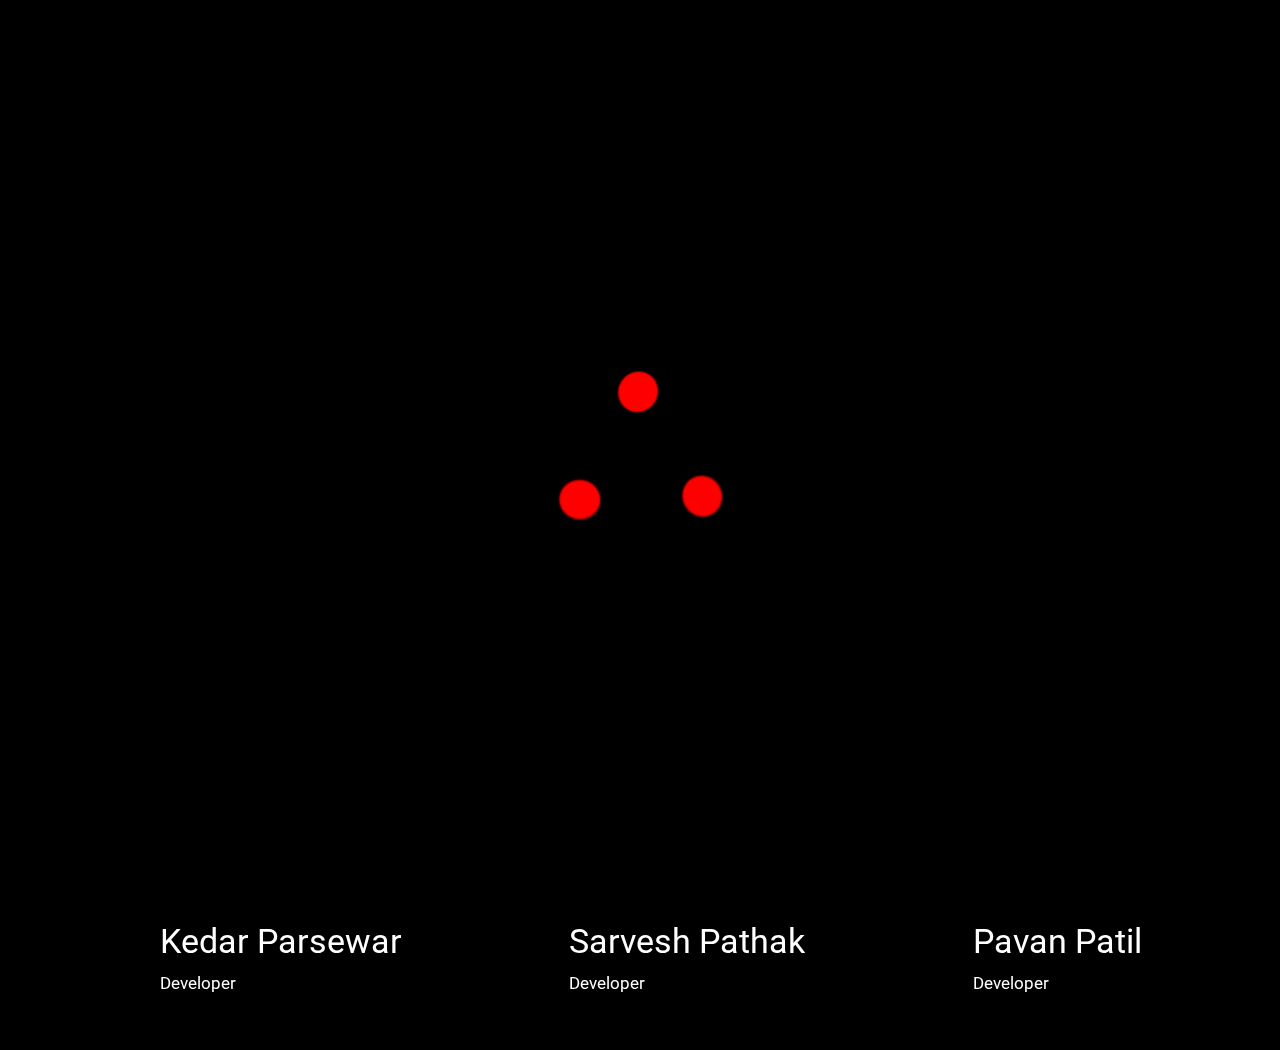
==== team.html @ d4833f55 "Add files via upload" ====
<html>
    <meta name="viewport" content="width=device-width, initial-scale=1.0">
    <meta http-equiv="X-UA-Compatible" content="ie=edge">
    <title>TEDx MITAOE</title>
    <link rel="shortcut icon" href="img/logo.png" type="image/x-icon">

    <script src="https://code.jquery.com/jquery-3.3.1.js"></script>
    <script src="typed.js"></script>
    <link href="https://stackpath.bootstrapcdn.com/font-awesome/4.7.0/css/font-awesome.min.css" rel="stylesheet" integrity="sha384-wvfXpqpZZVQGK6TAh5PVlGOfQNHSoD2xbE+QkPxCAFlNEevoEH3Sl0sibVcOQVnN" crossorigin="anonymous">
<meta name=" theme-color" content="#000">
    <script
  src="https://code.jquery.com/jquery-3.4.1.js"
  integrity="sha256-WpOohJOqMqqyKL9FccASB9O0KwACQJpFTUBLTYOVvVU="
  crossorigin="anonymous"></script>
<!-- Compiled and minified CSS -->
<link rel="stylesheet" href="https://cdnjs.cloudflare.com/ajax/libs/materialize/1.0.0/css/materialize.min.css">

 <!-- Compiled and minified CSS -->
 <link rel="stylesheet" href="https://cdnjs.cloudflare.com/ajax/libs/materialize/1.0.0/css/materialize.min.css">

 <!-- Compiled and minified JavaScript -->
 <script src="https://cdnjs.cloudflare.com/ajax/libs/materialize/1.0.0/js/materialize.min.js"></script>
         
 <link rel="stylesheet" href="https://unpkg.com/aos@next/dist/aos.css" />

<link rel="stylesheet" href="https://use.fontawesome.com/releases/v5.0.13/css/all.css">

 <!--Import Google Icon Font-->
 <link href="https://fonts.googleapis.com/icon?family=Material+Icons" rel="stylesheet">
 <!--Import materialize.css-->
 <link type="text/css" rel="stylesheet" href="css/materialize.min.css"  media="screen,projection"/>

<!--Let browser know website is optimized for mobile-->
<link href="https://fonts.googleapis.com/css?family=Roboto&display=swap" rel="stylesheet">
<meta name="viewport" content="width=device-width, initial-scale=1.0"/>
<script src="https://ajax.googleapis.com/ajax/libs/jquery/3.4.0/jquery.min.js"></script>
<link rel="stylesheet" href="css/animate.css">
<link rel="stylesheet" href="css/magnific-popup.css">
<link rel="stylesheet" href="css/font-awesome.min.css">

    </head>

    <style>
        
    html{
       scroll-behavior: smooth;
   } 
 
    body{
    background: black;
    color: white;
    
    }

.loader{
    position: fixed;
    z-index: 99;
    top: 0;
    left: 0;
    width: 100%;
    height: 100%;
    display: flex;
    justify-content: center;
    align-items: center;
    background:black;
}

.loader.hidden{
    animation: fadeOut 1s;
    animation-fill-mode: forwards;
}
.loader > img{
    width: 1000px;
}
@keyframes fadeOut{
    100%{
        opacity: 0;
        visibility: hidden;
    }
}
a:hover{
    text-decoration: none;
    color: black;
}
.hrabout{
    border-bottom: 2px solid #e62b1e;
    width: 60px;;
}


.data{
    /* font-family: 'Roboto', sans-serif; */

    font-size: 18px;
    text-align: justify;
    text-justify: inter-word;
    width:800px;
}
.data1{
    /* font-family: 'Roboto', sans-serif; */
    font-size: 18px;
    text-align: justify;
    text-justify: inter-word;
    width:800px;
    height:110px;
}
.foot{
    border: 0.5px solid black;
}
.spngrid{
    display: grid; 
    grid-template-columns: auto auto;
    margin-left: 230px;
}
.teamgrid{
    display: grid; 
    grid-template-columns: auto auto auto ;
    grid-gap: 60px;
    margin-left: 170px;
}
.socialgrid i{
    font-size: 24px;
}

.socialgrid i:hover{
    color:red;
}
.webteam{
    display: grid; 
    grid-template-columns: auto auto auto ;
    grid-gap: 60px;
    margin-left: 160px;
}


.foogrid .item2 h6{
    color: gray;
}

.line{
    background: #e62b1e;
    height: 5px;
    border-bottom-right-radius:100px; 
}

.foogrid{
    display: grid;
    grid-template-columns: auto auto;
}

/* .p ul{
  display: grid;
  grid-template-columns: auto auto auto auto;
  grid-gap: 0px;

} */
.p ul li{
    list-style: none;
    display: inline-block;
}

.p ul li a{
    position: relative;
    width: 50px;
    height: 50px;
    display: block;
    text-align: center;
    margin: 0 10px;
    border-radius: 50%;
    padding: 6px;
    box-sizing: border-box;
    text-decoration: none;
    box-shadow: 0 10px 15px rgba(0,0,0,0.3);
    transition: .5s;
    background: linear-gradient(0deg,#ddd,#fff);
}

.p ul li a:hover{
    box-shadow: 0 2px 5px rgba(0,0,0,0.3);
}

.p ul li a .fa{
    width: 100%;
    height: 100%;
    display: block;
    background: red;
    border-radius: 50%;
    line-height: calc(50px - 6px);
    font-size: 20px;
    color: #262626;
    transform: .5s;

}

.p ul li a #fac{
background:#3b5998;
color:white;
}

.p ul li a #fac:hover{
background:#e62b1e;
color:#3b5998;
}

.p ul li a #twi{
background:#1da1f2;
color:white;
}

.p ul li a #twi:hover{
background:#e62b1e;
color:#1da1f2;
}


.p ul li a #inst{
background:#c32aa3;
color:white;
}

.p ul li a #inst:hover{
background:#e62b1e;
color:#c32aa3;
}



.name h3{
    color: white;
}

.pp a{
    float:right;
    color: black;
}
/* .teamimg{
        transition: transform .2s;
    }
    .name:hover {
  -ms-transform: scale(1.5); /* IE 9 */
  /* -webkit-transform: scale(1.5); /* Safari 3-8 */
  /* transform: scale(1.5); 
} */ 

@media screen and (max-width:670px){
.brand-logo img{
    height: 100px;
}


.data{
    width:450px;
}
.data1{
  
    width:450px;
}




.name{
        transition: none;
}
    .spngrid{
        display: grid; 
    grid-template-columns: auto;
    margin-left: 60px;
    grid-gap: 60px;
    }
    .img1{
        margin-left: 0px;
      
    }

   
    .img3{
        margin-left: 40px;
    }
    .teamgrid{
        display: grid;
        grid-template-columns: auto;
    grid-gap: 60px;
    margin-left: 120px;
    }
    .webteam{
    display: grid; 
    grid-template-columns: auto;
    grid-gap: 60px;
    margin-left: 120px;
}
.foogrid{
    display: grid;
    grid-template-columns: auto;
    margin-left: 80px;
}

.nav ul li a{
    color:white;
}

}
.sidenav{
    background: black;
    color: white;
}
.sidenav ul li a{
    color: white;
}
a .material-icons{
   margin-left:1320px;
   font-size:38px;
}
.nav{
    position:absolute;
    
}
.nav ul li{
    position:absolute;
    margin-top:0px;
    display:inline-block;
}
.nav ul li img{
    margin-left:50px;
    margin-top:8px;
}

.nav ul li a .material-icons{
    color: red;
}

#sidenav-2 a{
    color:white;
    font-size:19px;
}


.contitle button{
    color:white;
    background:black;
    border:black;
    border-radius:10px;
}
.contitle button:hover{
    background:red;
    color:white;
}
.item1{
    margin-left:100px;
    margin-top:20px;
}
.item2{
    margin-left: 80px;
}
.fa fa-facebook{
    color:red;
}

.item1 a:hover{
    color:white;
    cursor:pointer;
}
.column {
  float: left;
  width: 50%;
  margin-top: 0%;
  height: 300px; /* Should be removed. Only for demonstration */
}
.column2
{
    background-color:black;
    height: 300px;

}
.buttton
{
margin-left:70% ;


}
/* Clear floats after the columns */
.row:after {
  content: "";
  display: table;
  clear: both;
}

.butt {
 
    background-color: black;
  color:white;
  width: 120px;
  height: 50px;
  border: 2px solid white; /* Green */
    font-size: 18px;
}

.butt a{
    color:white;
}


.butto{
    display:inline-block;
}

.logo{
    position: absolute;
    margin-left: 50px;
}
.right{
    margin-right: 20px;
}
.teamimg img{
    height:170px;
    width:200px;
    border-radius:50%;
}
.teamimg{
    filter: gray; /* IE5+ */
      -webkit-filter: grayscale(1); /* Webkit Nightlies & Chrome Canary */
      -webkit-transition: all .12s ease-in-out;
}
.teamimg:hover{
    filter: none;
      -webkit-filter: grayscale(0);
      -webkit-transform: scale(1.06);
}

    </style>
<body>
<div class="team wow fadeInUp" id="team">
    <div class="teamtitle">
        <center><h2>Meet the <font color="#e62b1e" data-aos="fade-up-right">Team</font></h2></center>
        <hr class="hrabout">
    </div>
<br><br>
<div class="team">
    <div class="teamgrid">
        <div class="first" data-aos="zoom-in-down">

<div class="teamimg">
<img class="amey" src="img/amey.jpeg">
</div>
<div class="name">
    <h4>Amey Nerkar</h4>
    <h6>Organizer</h6>
    <br>
    <div class="social">
        <div class="socialgrid">
                <a href="https://www.facebook.com/i.AMEY.iNVENT"> <i class="fa fa-facebook" aria-hidden="true"></i></a>&nbsp;&nbsp;
                <a href="https://www.linkedin.com/in/ameyinvent/"> <i class="fa fa-linkedin" aria-hidden="true"></i></a>&nbsp;&nbsp;
                <a href="https://twitter.com/ameyinvent"> <i class="fa fa-twitter" aria-hidden="true"></i></a>&nbsp;&nbsp;
        </div>
    </div>
</div>
        </div>
<div class="secound" data-aos="zoom-in-down">
    <div class="teamimg">
<img src="img/nm.jpeg">
</div>
        <div class="name">
                <h4>Namrata More</h4>
                <h6> Operations</h6>
                <br>
                <div class="social">
                    <div class="socialgrid">
                            <a href="https://www.facebook.com/nmrtmore"> <i class="fa fa-facebook" aria-hidden="true"></i></a>&nbsp;&nbsp;
                            <a href="https://www.linkedin.com/in/namratamore-nm/"> <i class="fa fa-linkedin" aria-hidden="true"></i></a>&nbsp;&nbsp;
                            <a href="https://twitter.com/namratamore_nm"> <i class="fa fa-twitter" aria-hidden="true"></i></a>&nbsp;&nbsp;
                    </div>
                </div>
            </div>
</div>

<div class="third" data-aos="zoom-in-down">
    <div class="teamimg">
<img src="img/maynk.JPG">
</div>
        <div class="name">
                <h4>Mayank Chourasia</h4>
                <h6>Volunteer Coordinator</h6>
                <br>
                <div class="social">
                    <div class="socialgrid">
                            <a href="https://www.facebook.com/mayank.chourasia2"> <i class="fa fa-facebook" aria-hidden="true"></i></a>&nbsp;&nbsp;
                            <a href="https://www.linkedin.com/in/mayank-chourasia-38421a134/"> <i class="fa fa-linkedin" aria-hidden="true"></i></a>&nbsp;&nbsp;
                            <a href="https://twitter.com/chourasiamayank"> <i class="fa fa-twitter" aria-hidden="true"></i></a>&nbsp;&nbsp;
                    </div>
                </div>
            </div>
</div>


    </div>
<br><br><br>
<div class="web">
    <div class="teamtitle">
        <center><h2><font color="#e62b1e" data-aos="fade-up-right">Web Design</font> Team</h2></center>
        <hr class="hrabout">
    </div><br><br>
</div>
<div class="webteam">
    <div class="fourth" data-aos="zoom-in-down">
            <div class="teamimg">
<img src="kkp.jpg">
</div>
        <div class="name">
                <h4>Kedar Parsewar</h4>
                <h6>Developer</h6>
                <br>
                <div class="social">
                    <div class="socialgrid">
                            <a href="https://github.com/kedar1023"> <i class="fa fa-github" aria-hidden="true"></i>&nbsp;&nbsp;
                            <a href="https://in.linkedin.com/in/kedar-parsewar-b6a379180 "> <i class="fa fa-linkedin" aria-hidden="true"></i></a>&nbsp;&nbsp;
                            <a href="https://twitter.com/kedar1023"><i class="fa fa-twitter" aria-hidden="true"></i></a>&nbsp;&nbsp;
                    </div>
                </div>
            </div>
</div>
<div class="five" data-aos="zoom-in-down">
              <div class="teamimg">
<img src="sarvesh.jpg">
</div>
        <div class="name">
                <h4>Sarvesh Pathak</h4>
                <h6>Developer</h6>
                <br>
                <div class="social">
                    <div class="socialgrid">
                            <a href="https://github.com/sarveshpathak139"><i class="fa fa-github" aria-hidden="true"></i></a>&nbsp;&nbsp;
                            <a href="https://www.linkedin.com/in/sarvesh-pathak-0a0491155/"> <i class="fa fa-linkedin" aria-hidden="true"></i></a>&nbsp;&nbsp;
                            <a href="https://twitter.com/sarveshpathak88"> <i class="fa fa-twitter" aria-hidden="true"></i></a>&nbsp;&nbsp;
                    </div>
                </div>
            </div>
</div>

<div class="five" data-aos="zoom-in-down">
              <div class="teamimg">
<img src="pav.jpg"  class=" lazyload">
</div>
        <div class="name">
                <h4>Pavan Patil</h4>
                <h6>Developer</h6>
                <br>
                <div class="social">
                    <div class="socialgrid">
                            <a href="https://github.com/pavanpatil1"> <i class="fa fa-github" aria-hidden="true"></i></a>&nbsp;&nbsp;
                            <a href="https://www.linkedin.com/in/pavanpatil1/"> <i class="fa fa-linkedin" aria-hidden="true"></i></a>&nbsp;&nbsp;
                            <a href="https://twitter.com/Pavan48081821"> <i class="fa fa-twitter" aria-hidden="true"></i></a>&nbsp;&nbsp;
                    </div>
                </div>
            </div>
</div>

</div>


</div>

</div>

<div class="loader ">
    <img src="loading-animation-800.gif" alt="">
</div>

<script>
window.addEventListener("load",function(){
    const loader = document.querySelector(".loader");
    loader.className += " hidden";

})
</script>


<script type="text/javascript">

    var loader;
    function loadNow(opacity){
      if(opacity <= 0){
        displayContent();
      }
      else{
        loader.style.opacity = opacity;
        window.setTimeout(function(){
          loadNow(opacity - 0.05)
    
        },100);
      }
    } 
    
    function displayContent(){
      loader.style.display = 'none';
      document.getElementById('content').style.display = 'block';
    }
    document.addEventListener("DOMContentLoaded",function(){
       
       loader = document.getElementById('loader');
       loadNow(1);
    
    });
    </script>
  
  <script src="https://unpkg.com/aos@next/dist/aos.js"></script>
  <script>
    AOS.init();
  </script>
<script src="lazysizes.min.js" async></script>
<script src="vendor/TweenMax.min.js"></script>
<script src="vendor/ScrollToPlugin.min.js"></script>
<script src="vendor/EaselPlugin.min.js"></script>
<script src="animate-scroll.js"></script>

<script src="https://code.jquery.com/jquery-3.2.1.min.js"></script>
    
<script src="https://code.jquery.com/jquery-3.4.1.min.js"></script>

<!-- Compiled and minified JavaScript -->
<script src="https://cdnjs.cloudflare.com/ajax/libs/materialize/1.0.0/js/materialize.min.js"></script>  

<script>

        document.addEventListener('DOMContentLoaded', function() {
            var elems = document.querySelectorAll('.slider');
            var instances = M.Slider.init(elems, options);
          });
        
          // Or with jQuery
        
          $(document).ready(function(){
            $('.slider').slider();
          });
          </script>
        

<script>
$(document).ready(function(){
    $('#sidenav-2').sidenav({ edge: 'right' });
    $('.materialboxed').materialbox();
    $('.parallax').parallax();
    $('.tabs').tabs();
    $('.datepicker').datepicker();

});
</script>
<script>
$(document).ready(function(){
  $('.sidenav').sidenav();
	$('#sidenav-1').sidenav({ edge: 'left' });
	$('#sidenav-2').sidenav({ edge: 'right' });
});


</script>

</body>
</html>
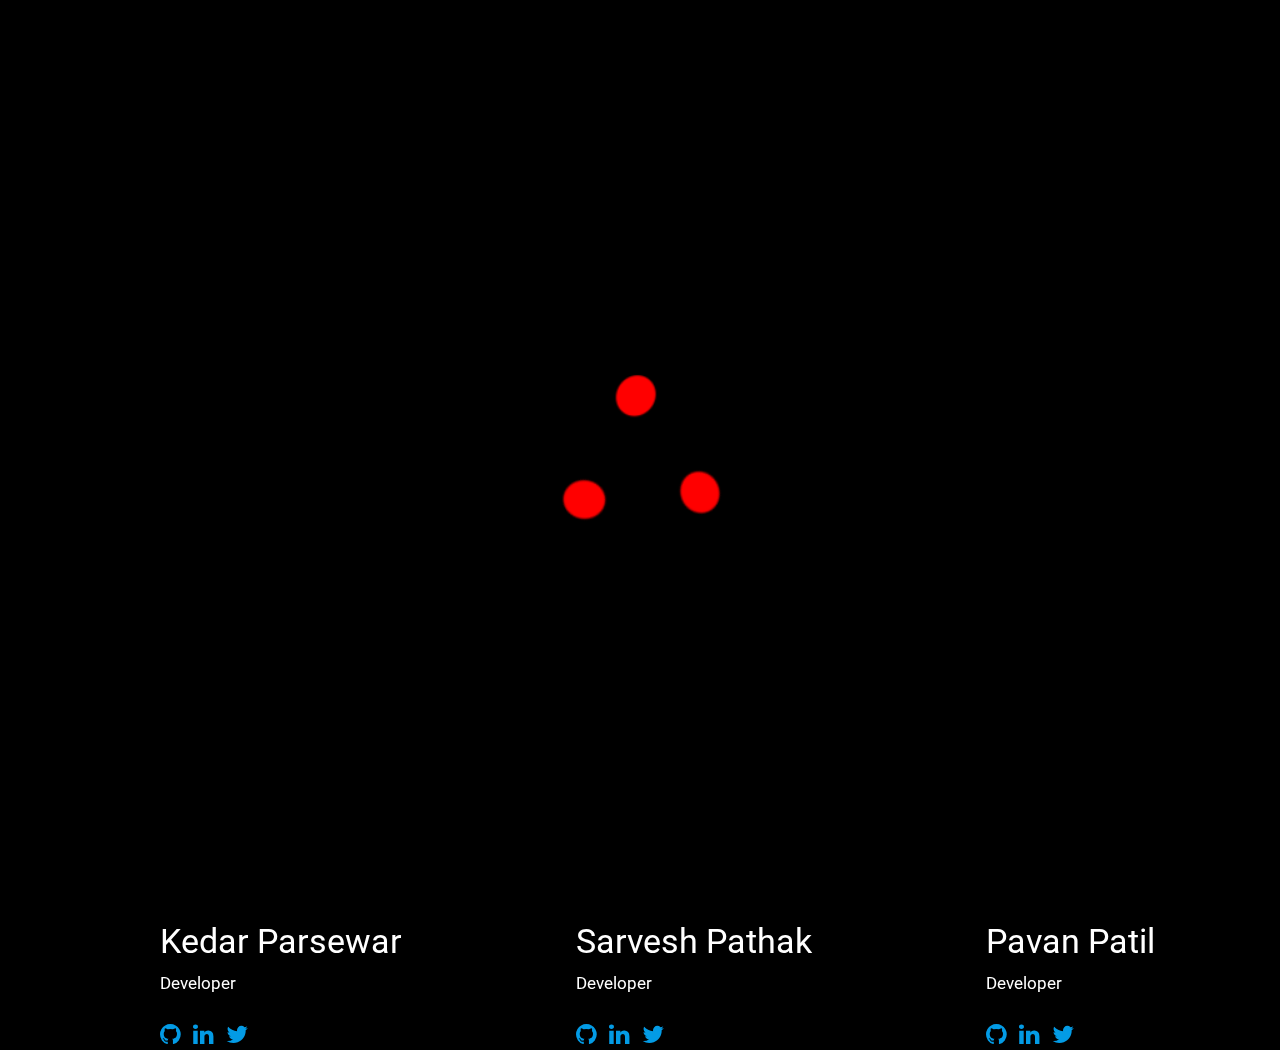
==== commit 9b4f28e1: "Update team.html" ====
--- a/team.html
+++ b/team.html
@@ -282,7 +282,7 @@
         display: grid;
         grid-template-columns: auto;
     grid-gap: 60px;
-    margin-left: 120px;
+    margin-left: 90px;
     }
     .webteam{
     display: grid; 
@@ -414,7 +414,7 @@
 }
 .teamimg img{
     height:170px;
-    width:200px;
+    width:180px;
     border-radius:50%;
 }
 .teamimg{
@@ -656,4 +656,4 @@
 </script>
 
 </body>
-</html>+</html>
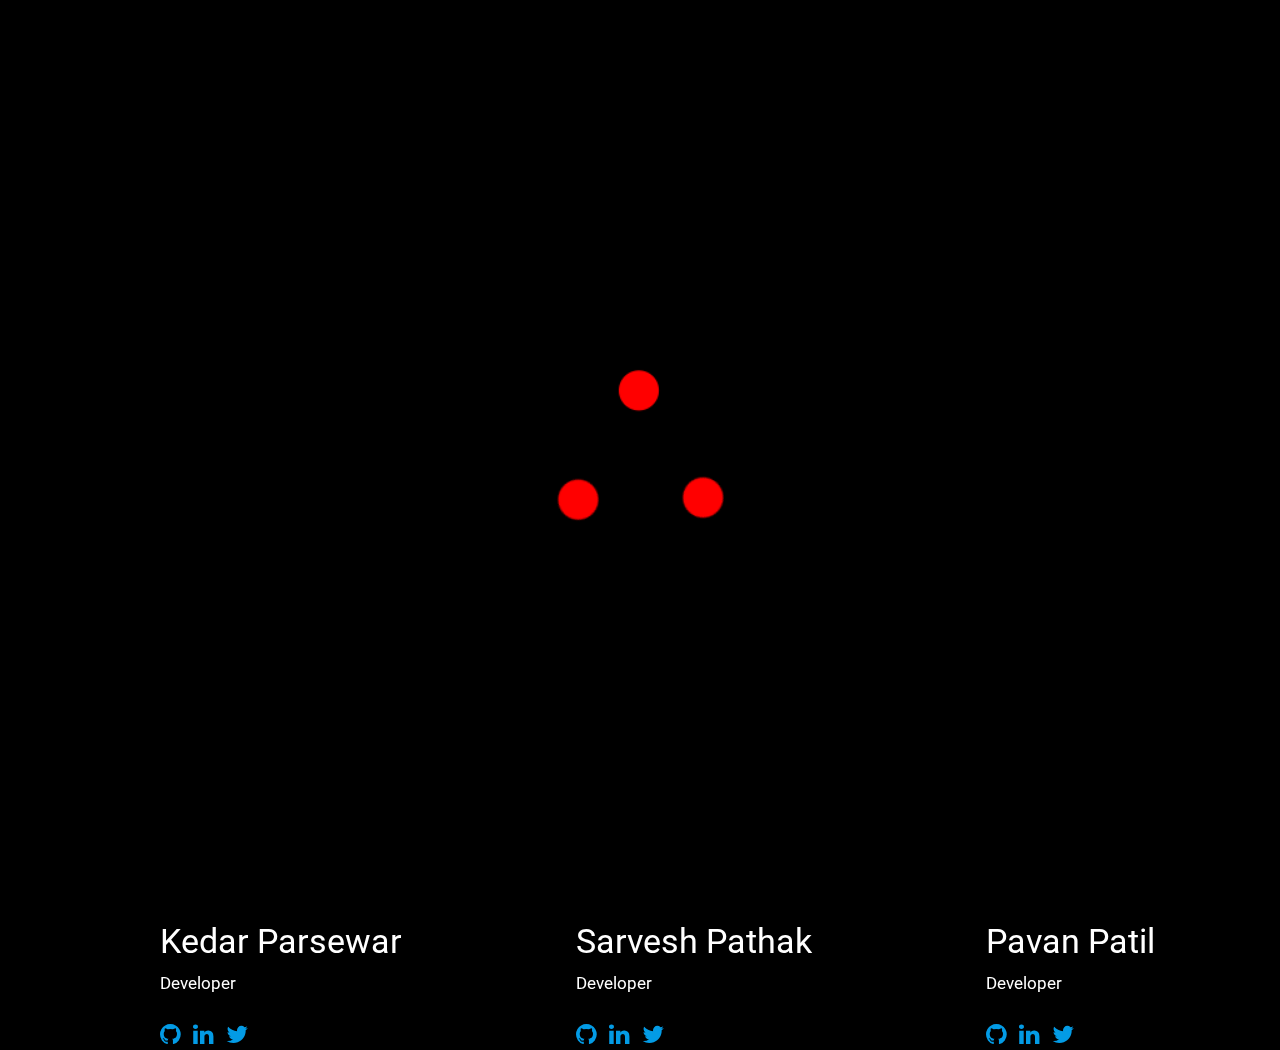
==== commit 3894c591: "Update team.html" ====
--- a/team.html
+++ b/team.html
@@ -282,7 +282,7 @@
         display: grid;
         grid-template-columns: auto;
     grid-gap: 60px;
-    margin-left: 90px;
+    margin-left: 100px;
     }
     .webteam{
     display: grid; 
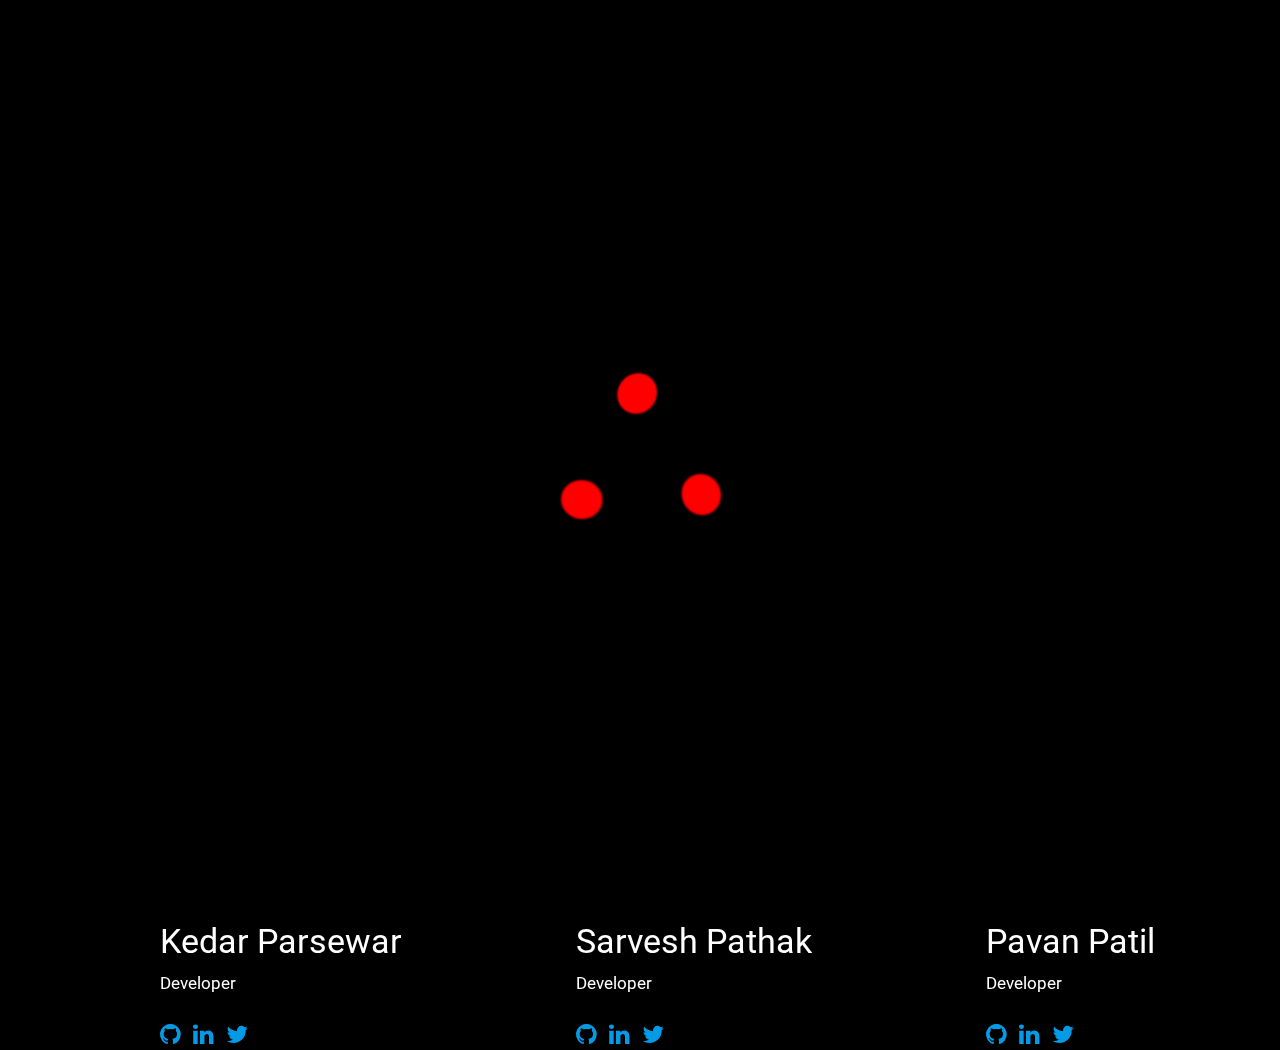
==== commit 1f735f05: "Update team.html" ====
--- a/team.html
+++ b/team.html
@@ -282,7 +282,7 @@
         display: grid;
         grid-template-columns: auto;
     grid-gap: 60px;
-    margin-left: 100px;
+    margin-left: 120px;
     }
     .webteam{
     display: grid; 
